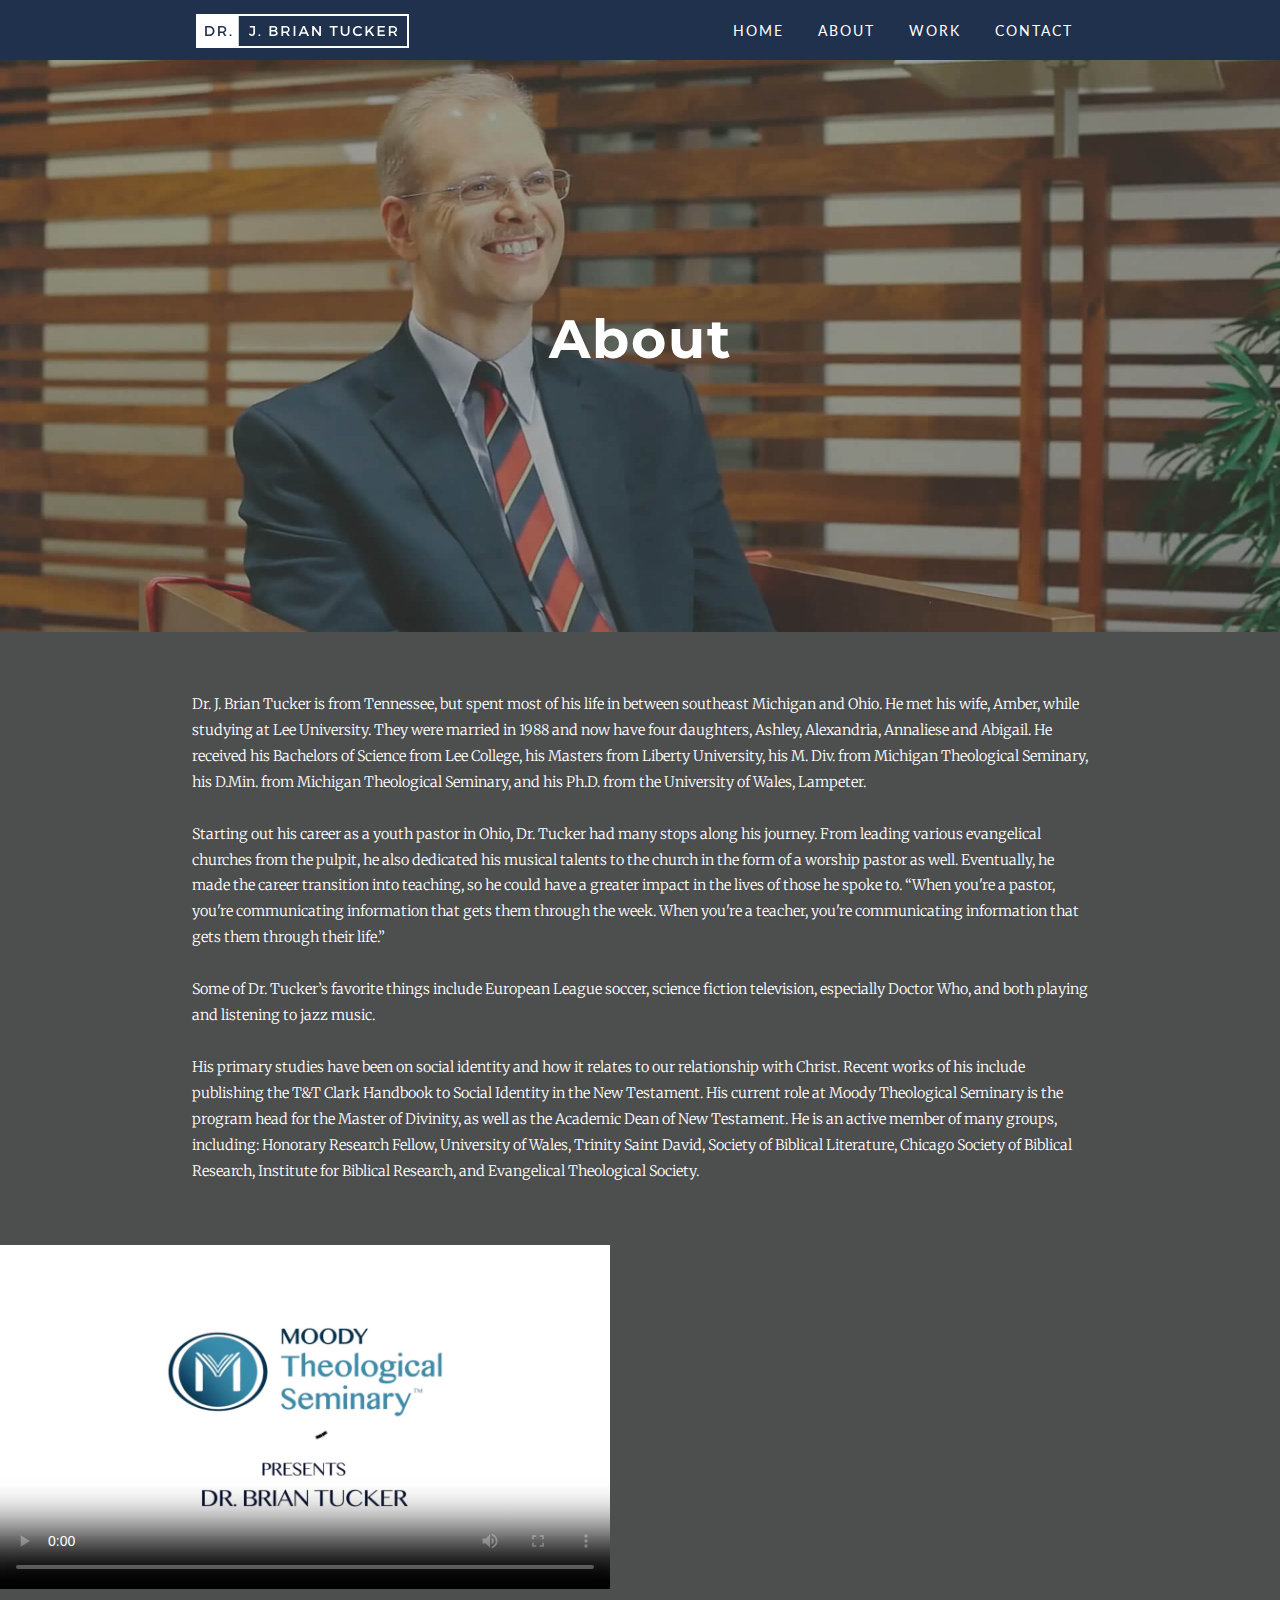
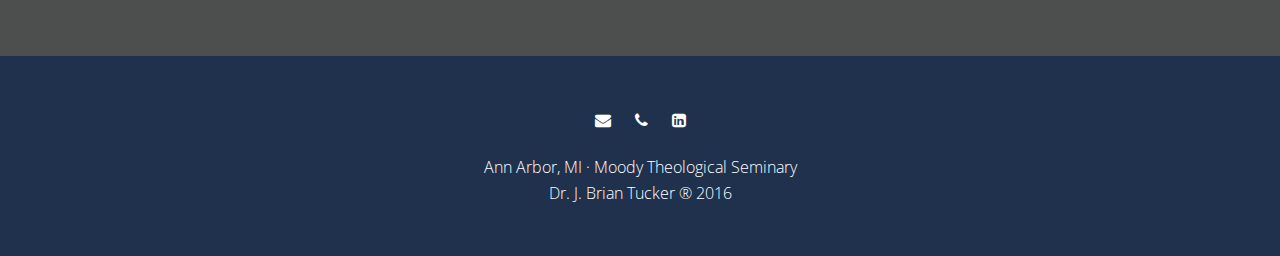
==== about.html @ 1e2814b3 "Add files via upload" ====
<!DOCTYPE html>

<head>
  <meta charset="utf-8">
  <meta name="viewport" content="width=device-width">
  <meta name="description" content="Dr. J. Brian Tucker. Professor. Author. Speaker.">
  <meta name="author" content="Dr. J. Brian Tucker" />
  <meta name="robots" content="INDEX, FOLLOW" />
  <meta property="og:type" content="website" />
  <meta property="og:site_name" content="Dr. J. Brian Tucker" />
  <meta property="og:title" content="Dr. J. Brian Tucker | Professor. Author. Speaker." />
  <meta property="og:url" content="http://www.drjbtucker.com" />
  <meta property="og:description" content="Dr. J. Brian Tucker is a professor at Moody Theological Seminary. He also has written many books and does guest speaking engagements and at churches." />
  <meta property="og:locale" content="en_US" />
  <meta property="og:image" content=" " />

  <title>About | Dr. J. Brian Tucker | Professor. Author. Speaker.</title>

  <link href='https://fonts.googleapis.com/css?family=Merriweather:300,300italic' rel='stylesheet' type='text/css'>
  <link href='https://fonts.googleapis.com/css?family=Open+Sans:300,700' rel='stylesheet' type='text/css'>
  <link href='https://fonts.googleapis.com/css?family=Open+Sans+Condensed:700' rel='stylesheet' type='text/css'>
  <link href="https://fonts.googleapis.com/css?family=Montserrat:400,700" rel="stylesheet">
  <link href="https://fonts.googleapis.com/css?family=Lato:300,400,700,900" rel="stylesheet">
  <link rel="stylesheet" href="https://maxcdn.bootstrapcdn.com/font-awesome/4.5.0/css/font-awesome.min.css">
  <link rel="stylesheet" href="css/styles.css">


  <link href="http://vjs.zencdn.net/5.8.8/video-js.css" rel="stylesheet">
  <!-- If you'd like to support IE8 -->
  <script src="http://vjs.zencdn.net/ie8/1.1.2/videojs-ie8.min.js"></script>
  

</head>


<body>

<div id="page-wrap">

  <!-- Hero Content Begins -->
   
   <div class="hero image-about">
       <div class="header">

      <div class="nav-container">
        <div class="header-copy">

          <a href="index.html"> <img src="img/tucker-logo.svg" /></a>
          
          <a class="nav-link" href="index.html">HOME</a>
          
          <a class="nav-link" href="about.html">ABOUT</a>

          <a class="nav-link" href="work.html">WORK</a>
          
          <a class="nav-link" href="contact.html">CONTACT</a>

        </div>
      </div>

    </div>

      <div class="hero-copy">
        <h1>About</h1>
      </div>
    </div>

  <!-- Hero Content Ends -->

  <!-- Services Content Begins -->

    <div class="about-container">
      
       <div class="about-content">
        Dr. J. Brian Tucker is from Tennessee, but spent most of his life in between southeast Michigan and Ohio. He met his wife, Amber, while studying at Lee University. They were married in 1988 and now have four daughters, Ashley, Alexandria, Annaliese and Abigail. He received his Bachelors of Science from Lee College, his Masters from Liberty University, his M. Div. from Michigan Theological Seminary, his D.Min. from Michigan Theological Seminary, and his Ph.D. from the University of Wales, Lampeter. <br><br>

        Starting out his career as a youth pastor in Ohio, Dr. Tucker had many stops along his journey. From leading various evangelical churches from the pulpit, he also dedicated his musical talents to the church in the form of a worship pastor as well. Eventually, he made the career transition into teaching, so he could have a greater impact in the lives of those he spoke to. “When you're a pastor, you're communicating information that gets them through the week. When you're a teacher, you're communicating information that gets them through their life.”<br><br> 

        Some of Dr. Tucker’s favorite things include European League soccer, science fiction television, especially Doctor Who, and both playing and listening to jazz music.<br><br>

        His primary studies have been on social identity and how it relates to our relationship with Christ. Recent works of his include publishing the T&T Clark Handbook to Social Identity in the New Testament. His current role at Moody Theological Seminary is the program head for the Master of Divinity, as well as the Academic Dean of New Testament. He is an active member of many groups, including: Honorary Research Fellow, University of Wales, Trinity Saint David, Society of Biblical Literature, Chicago Society of Biblical Research, Institute for Biblical Research, and Evangelical Theological Society.
       </div>
       

       <div style="padding: 0 0 60px;">
         <video id="my-video" class="video-js vjs-big-play-centered" controls preload="auto" width="610" height="344" poster="img/meet-dr-tucker.jpg" data-setup="{}" style="margin: 0 auto; max-width: 100%;">
        <source src="img/dr-tucker-bio.mp4" type='video/mp4'>
        <p class="vjs-no-js">
          To view this video please enable JavaScript, and consider upgrading to a web browser that <a href="http://videojs.com/html5-video-support/" target="_blank">supports HTML5 video</a></p>
        </video>
       </div>

    </div>

  <!-- Services Content Ends -->


  <!-- Contact Content Begins -->

  <div class="contact">
    <div class="contact-copy">
          <ul>
              <li>
                <a href="mailto:&#098;&#105;&#108;&#108;&#064;&#115;&#119;&#105;&#115;&#108;&#111;&#119;&#046;&#099;&#111;&#109;"> <i class="fa fa-envelope"></i> </a>
              </li>
                       
              <li>
                <a href="tel:8722166730"> <i class="fa fa-phone"></i> </a>
              </li>
                       
              <li>
                <a target="_blank" href="https://www.linkedin.com/in/williamswislow"> <i class="fa fa-linkedin-square"></i> </a>
              </li>
          </ul>
          Ann Arbor, MI · Moody Theological Seminary<br>
          Dr. J. Brian Tucker ® 2016
    </div>


  </div>

  <!-- Contact Content Ends -->  


</div>

  <script src="http://vjs.zencdn.net/5.8.8/video.js"></script>

</body>


</html>
---- css/styles.css ----
body {
	background-color: #ffffff;
	color: #2b2b2b;
	font-family: 'Open Sans', sans-serif;
	font-weight: 300;
	font-size: 16px;
	line-height: 26px;
	-webkit-font-smoothing: antialiased;
	text-align: center;
	max-width: 100%;
	height: 100%;
	padding: 0;
	margin: 0;
}

a {
	color: #ffffff;
	font-size: 16px;
	line-height: 22px;
	text-decoration: none;
}

/****************************************/
/************* MAIN CONTENT *************/
/****************************************/

#page-wrap {
	text-align: left;
	margin: 0 auto;
}

/************* HERO *************/

.header { /** Header Container**/
	max-width: 100%
}

.nav-container {
	background-color: #1f314d;
	padding: 14px 0;
	min-height: 60px;
	box-sizing: border-box;
	text-align: center;
}

.nav-link {
	position: relative;
	top: 3px;
	letter-spacing: 2px;

}

.header-copy { /** Header Copy **/
	color: #ffffff;
	font-family: 'Lato', sans-serif;
	font-weight: 400;
	width: 85%;
	text-align: right;
}

.header-copy a { /** Header Links **/
	font-family: 'Lato', sans-serif;
	font-weight: 400;
	color: #ffffff;
	font-size: 14px;
	text-decoration: none;
	padding: 0 15px;
}

.header-copy a:hover {
	font-weight: 800;
}

.header-copy img {
	float: left;
	padding-left: 18%;
}

.hero { /** Hero Container **/
	position: relative;
	width: 100%;
	height: 632px;
}

.hero.image { /** Hero Photo **/
	background: url('../img/hero-home.jpg') no-repeat;   
    background-size: cover;
    background-position: center center;
    -webkit-background-size: cover;
    -moz-background-size: cover;
    -o-background-size: cover;
}

.hero.image-about { /** Hero Photo **/
	background: url('../img/hero-about.jpg') no-repeat;   
    background-size: cover;
    background-position: center center;
    -webkit-background-size: cover;
    -moz-background-size: cover;
    -o-background-size: cover;
}

.hero.image-work { /** Hero Photo **/
	background: url('../img/hero-work.jpg') no-repeat;   
    background-size: cover;
    background-position: center center;
    -webkit-background-size: cover;
    -moz-background-size: cover;
    -o-background-size: cover;
}

.hero.image-blog { /** Hero Photo **/
	background: url('../img/hero-blog.jpg') no-repeat;   
    background-size: cover;
    background-position: center center;
    -webkit-background-size: cover;
    -moz-background-size: cover;
    -o-background-size: cover;
}

.hero.image-contact { /** Hero Photo **/
	background: url('../img/hero-contact.jpg') no-repeat;   
    background-size: cover;
    background-position: center center;
    -webkit-background-size: cover;
    -moz-background-size: cover;
    -o-background-size: cover;
}

.hero h1 { /** Hero Headline **/
	font-family: 'Montserrat', sans-serif;
	font-weight: 700;
	font-size: 54px;
	line-height: 60px;
	letter-spacing: 2px;
	color: #ffffff;
	margin-bottom: -10px;
}

.hero-copy { /** Hero Subhead **/
	color: #cbab7b;
	font-family: 'Montserrat', sans-serif;
	font-weight: 400;
	font-size: 24px;
	line-height: 30px;
	letter-spacing: 1px;
	text-align: center;
	position: absolute;
	top: 50%;
	left: 50%;
	transform: translate(-50%, -50%);
}

/************* SERVICES *************/

.services-content { /** Services Container **/
	display: table-row;
	width: auto;
	clear: both;
}

.services-1 { /** Services Left Container **/
	display: table-cell;
	background-color: #4d4e4e;
	width: 50%;
	min-height: 450px;
	vertical-align: middle;
}

.services-1 h2 { /** Services Left Container Copy **/
	color: #ffffff;
	font-family: 'Merriweather', serif;
	font-size: 18px;
	line-height: 40px;
	width: 65%;
	float: right;
	padding: 0 100px 0 65px;
}

.services-1-dash { /** Services Dash **/
	background: #cbab7b;
    max-width: 466px;
    padding: 1px 0;
    margin: 10px 0;
}

.services-2 { /** Services Right List Container **/
	display: table-cell;
	background-color: #ffffff;
	width: 50%;
	min-height: 450px;
	vertical-align: middle;
	font-family: 'Merriweather', sans-serif;
}

.services-2-copy { /** Services Right List Container Copy **/
	line-height: 20px;
	padding: 70px 90px;
}

.services-2-copy ul { /** Services List **/
	list-style-type: none;
	padding: 0;
}

.services-2-copy li { /** Services List Content **/
	padding: 8px 0;
}

/************* RECENT ENGAGEMENTS *************/

.recent-work { /** Recent Engagements Container **/
	background-color: #4d6180;
}

.recent-work-copy { /** Recent Engagements Copy **/
	font-size: 20px;
	line-height: 34px;
	text-align: center;
	max-width: 80%;
	padding: 60px 0 40px;
	margin: 0 auto;
	color: #ffffff;
}

.recent-work-copy h2 { /** Recent Engagements Headline Copy **/
	font-family: 'Merriweather', serif;	
	font-size: 30px;
	margin: 5px auto;
}

.recent-work-dash { /** Recent Engagements Dash **/
	display: block;
	background: #c1ccd9;
    max-width: 314px;
    padding: 1px 0;
    margin: 20px auto;
}

/************* BIOGRAPHY *************/

.biography-container { /** Biography Container **/
	max-width: 100%;
	background: #ffffff;
	padding: 60px 0;
}

.biography { /** Biogrpahy Content Container **/
	max-width: 1001px;
	margin: 0 auto;
}

.bio-copy { /** Biography Copy **/
	display: table-cell;
	background-color: #4d4e4e;
	color: #ffffff;
	text-align: left;
	width: 49%;
	height: 636px;
	vertical-align: middle;
	padding: 0 80px;
}

.bio-copy h2 { /** Biography Headline Copy **/
	color: #ffffff;
	font-family: 'Merriweather', serif;
	font-size: 30px;
	text-align: center;	
}

.bio-dash { /** Biography Dash **/
	background: #ebbe76;
    max-width: 158px;
    padding: 1px 0;
    margin: 25px auto;
    
}

.bio-pic { /** Biography Photo **/
	display: table-cell;
	background: url('../img/tucker-headshot.jpg') no-repeat;
	width: 50%;
	height: 636px;
	background-size: cover;
	-webkit-background-size: cover;
    -moz-background-size: cover;
    -o-background-size: cover;
	background-position: 0 center;
}


/************* ABOUT ***************/

.about-container {
	background-color: #4d4e4e;
}

.about-content {
	color: #ffffff;
	font-family: 'Merriweather', serif;
	width: 70%;
	margin: 0 auto;
	padding: 60px 0;
	font-size: .9em;
	line-height: 1.8em;
}


/************* WORK ***************/

.work-container {
	background-color: #ffffff;
}

.work-content {
	color: #666666;
	font-family: 'Merriweather', serif;
	width: 70%;
	margin: 0 auto;
	padding: 60px 0;
	font-size: .9em;
	line-height: 1.8em;
}

.book-title-copy {
	font-family: 'Merriweather', serif;
	font-style: italic;
}

.link {
	font-style: italic;
	font-weight: 400;
	color: #cbab7b;
}	

.books-content {
	text-align: center;
}

.books-content h2 {
	color: #1f314d;
	font-family: 'Montserrat', sans-serif;
	font-weight: 700;
}

.book-detail {
	float: left;
	width: 21%;
	margin: 0 0 45px;
	padding: 0 2%;
	line-height: 18px;
}

.books {
	max-width: 85%;
	height: auto;
}

.book-title {
	font-style: italic;
	font-size: 13px;
	margin: 10px 0 5px;
	font-weight: 400;
}

.byline {
	font-size: 10px;
	line-height: 16px;
}

.work-dash { /** Biography Dash **/
	background: #c1ccd9;
    max-width: 575px;
    padding: 1px 0;
    margin: 45px auto;
    clear: both;
    
}

/************* CONTACT PAGE ***************/

.contact-container {
	background-color: #4d6180;
}

.contact-content {
	color: #ffffff;
	font-family: 'Merriweather', serif;
	width: 70%;
	margin: 0 auto;
	padding: 60px 0;
	font-size: .9em;
	line-height: 1.8em;
}

.form {
	margin: 0 auto;
	padding: 0 15%;
}

.label-style {
	color: #ffffff;
}


/************* CONTACT *************/

.contact { /** Contact Container **/
	background-color: #1f314d;
	max-width: 100%;
	height: 200px;
}

.contact-copy { /** Contact Copy **/
	color: #ffffff;
	text-align: center;
	padding: 30px 0 0;
}

.contact-copy ul { /** Contact Options List Container **/
	list-style-type: none;
	padding: 0;
}

.contact-copy li { /** Contact Options Content **/
	display: inline-block;
	padding: 5px 10px;
}

/*****************************************/
/************* MEDIA QUERIES *************/
/*****************************************/

@media handheld, only screen and (max-width: 1160px) {

	.biography-container { /** Biography Container **/
		padding: 0;
	}

	.biography { /** Biogrpahy Content Container **/
		max-width: 100%;
		margin: 0 auto;
		border-bottom: 4px solid #ebbe76;
	}

	.bio-copy { /** Biography Copy **/
		width: 49%;
		height: 650px;
		padding: 0 80px;
	}

	.bio-pic { /** Biography Photo **/
		display: table-cell;
		width: 50%;
		height: 650px;
		background-position: 0 center;
	}

}


@media handheld, only screen and (max-width: 900px) {

	.services-1 { /** Services Left Container **/
		display: inline-flex;
		background-color: #2b2b2b;
		width: 100%;
		min-height: 300px;
	}

	.services-1 h2 { /** Services Left Container Copy **/
		color: #ffffff;
		font-family: 'Merriweather', serif;
		font-size: 22px;
		text-align: center;
		line-height: 40px;
		float: none;
		padding: 70px 0;
		margin: 0 auto;
	}

	.services-1-dash { /** Services Dash **/
	    padding: 1px 0;
	    margin: 20px auto;
	}

	.services-2 { /** Services Right List Container **/
		display: inline-block;
		background-color: #ffffff;
		text-align: center;
		width: 100%;
		min-height: 400px;
	}

	.services-2-copy { /** Services Right List Container Copy **/
		padding: 40px 0;
	}

	.biography-container { /** Biography Container **/
		padding: 0;
	}

	.biography { /** Biogrpahy Content Container **/
		width: 100%;
		height: auto;
		border-bottom: none;
	}

	.bio-copy { /** Biograpahy Copy **/
	    display: block;
	    width: auto;
	    height: auto;
	    padding: 40px 80px 80px;
	}

	.bio-pic { /** Biography Pic **/
	    display: block;
	    width: 100%;
	    height: 836px;
	}


}

@media handheld, only screen and (max-width: 600px) {

	.biography-container { /** Biography Container **/
		padding: 0;
	}

	.biography { /** Biogrpahy Content Container **/
		width: 100%;
	}

	.bio-copy { /** Biograpahy Copy **/
	    display: block;
	    height: auto;
	    padding: 40px 30px 80px;
	}

	.bio-pic { /** Biography Pic **/
	    display: block;
	    width: 100%;
	    height: 636px;
	}


}

@media handheld, only screen and (max-width: 480px) {
	
	.header-copy {
		font-size: 13px;
		padding: 5px 0;
	}

	.header-copy a {
		font-size: 13px;
	}

	.hero { /** Hero Container **/
		height: 382px;
	}

	.hero h1 { /** Hero Headline **/
		font-size: 36px;
		line-height: 40px;
		letter-spacing: 1px;
	}

	.hero-copy { /** Hero Subhead **/
		font-size: 24px;
		line-height: 30px;
		width: 80%;
	}

	.bio-pic { /** Biography Pic **/
		display: block;
		width: 100%;
		height: 636px;
		background-position: center center;
	}
	
	.services-1 h2 { /** Services Right List Container **/ 
	    font-size: 20px;
	    line-height: 36px;
	    text-align: center;
	    padding: 40px 0;
	}

	.contact-dash { /** Contact Dash **/
    	max-width: 245px;
    	margin: 10px auto;
	}

}
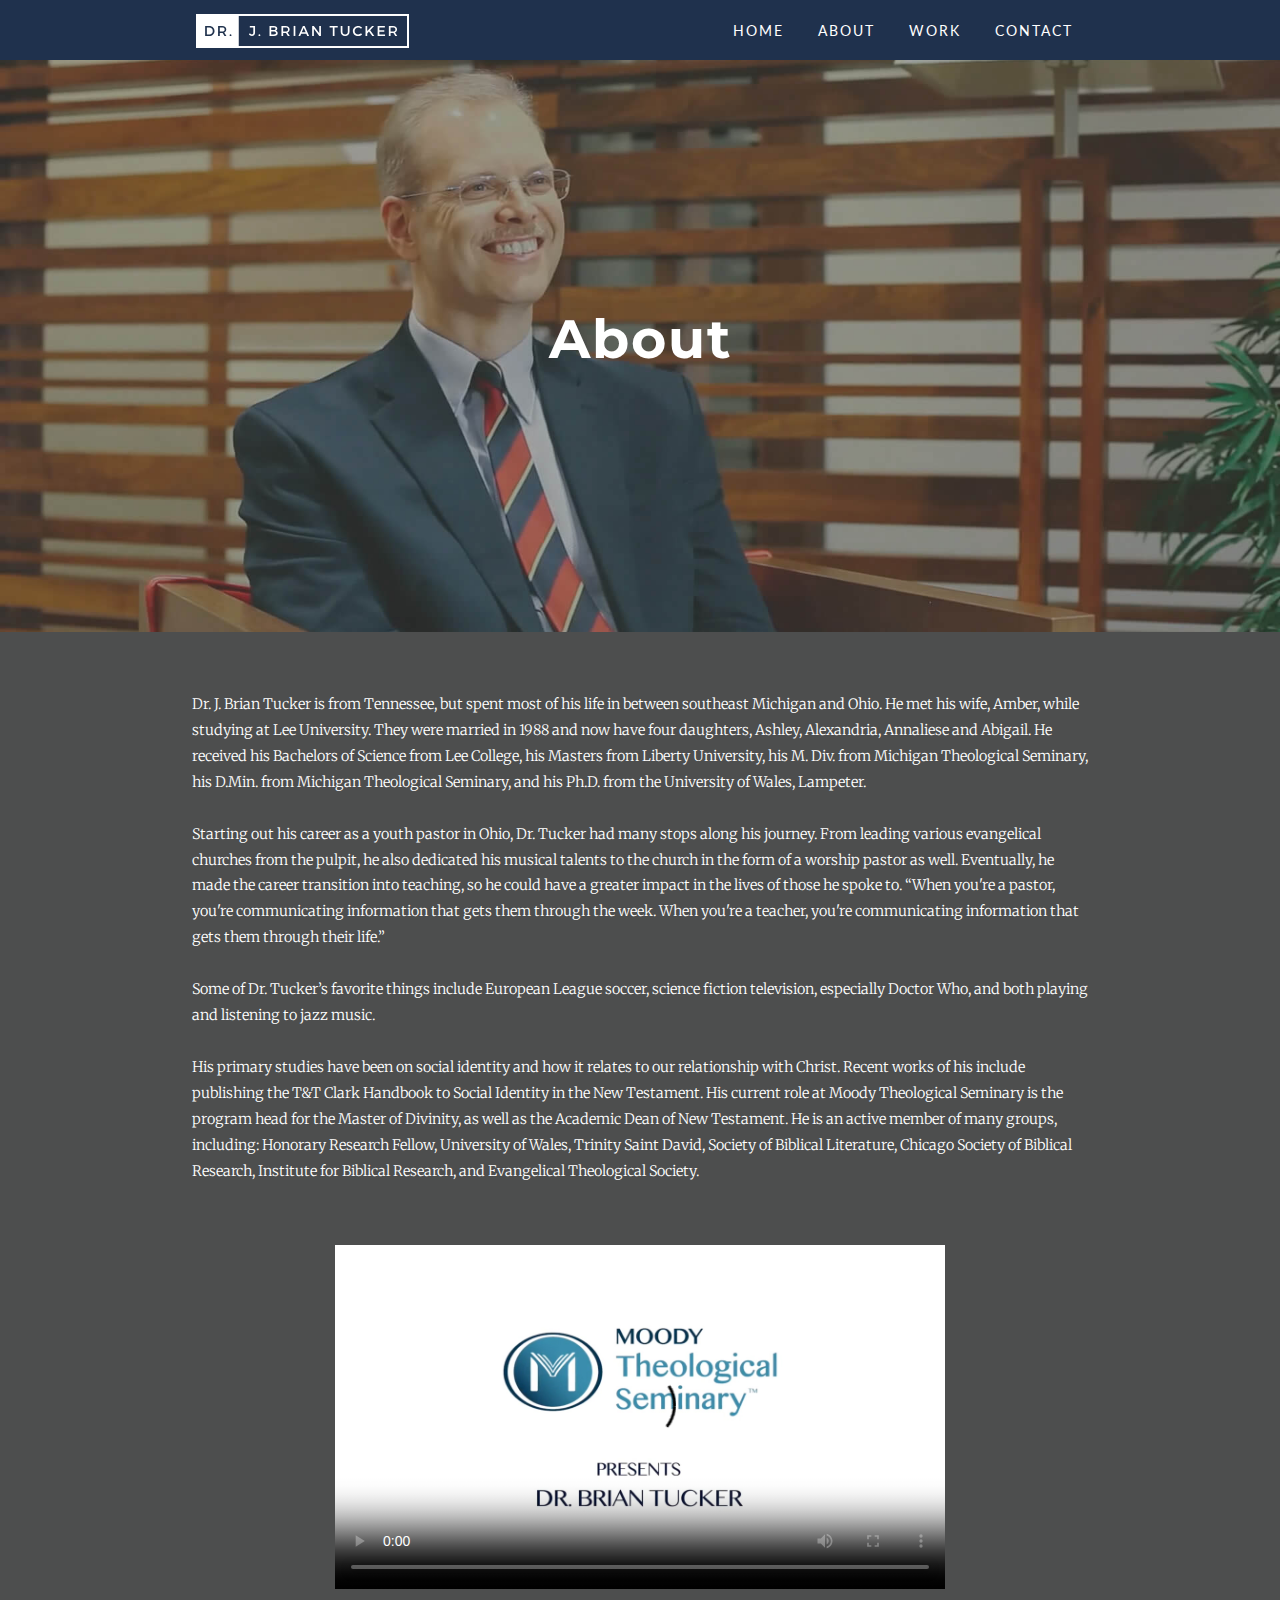
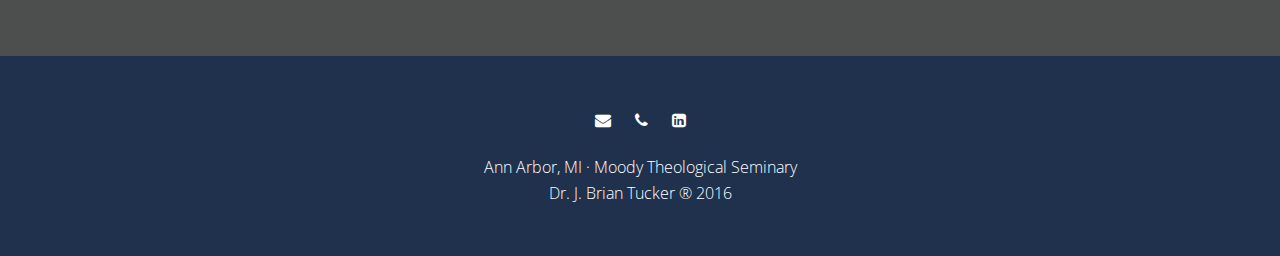
==== commit 48b9732b: "Add files via upload" ====
--- a/about.html
+++ b/about.html
@@ -82,7 +82,7 @@
        </div>
        
 
-       <div style="padding: 0 0 60px;">
+       <div style="padding: 0 0 60px; margin: 0 auto; text-align: center;">
          <video id="my-video" class="video-js vjs-big-play-centered" controls preload="auto" width="610" height="344" poster="img/meet-dr-tucker.jpg" data-setup="{}" style="margin: 0 auto; max-width: 100%;">
         <source src="img/dr-tucker-bio.mp4" type='video/mp4'>
         <p class="vjs-no-js">
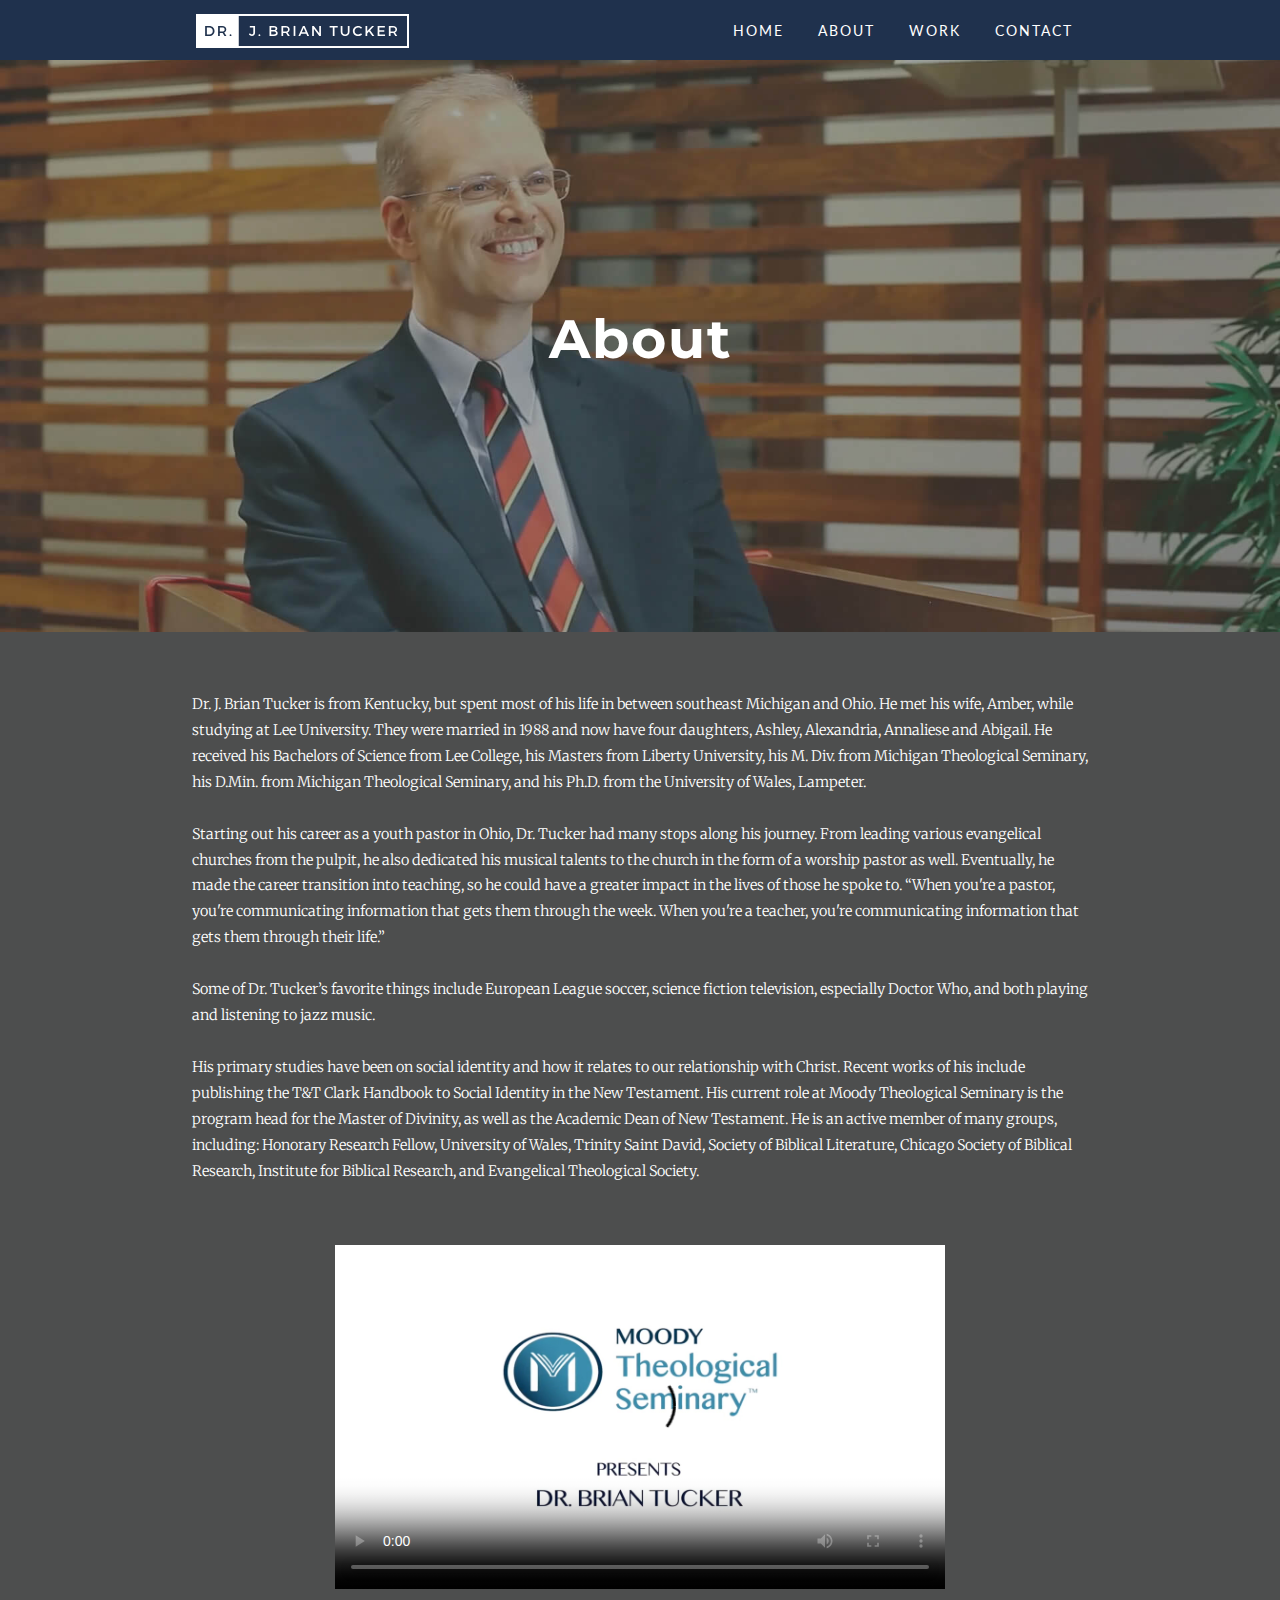
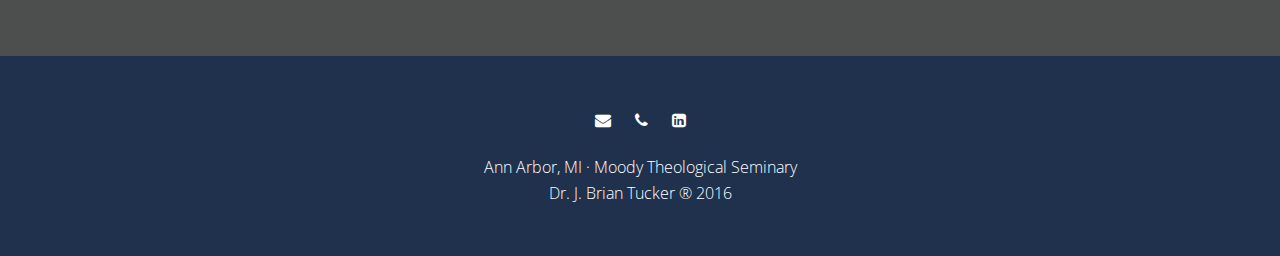
==== commit 0ac49155: "Add files via upload" ====
--- a/about.html
+++ b/about.html
@@ -25,9 +25,9 @@
   <link rel="stylesheet" href="css/styles.css">
 
 
-  <link href="http://vjs.zencdn.net/5.8.8/video-js.css" rel="stylesheet">
+  <link href="https://vjs.zencdn.net/5.8.8/video-js.css" rel="stylesheet">
   <!-- If you'd like to support IE8 -->
-  <script src="http://vjs.zencdn.net/ie8/1.1.2/videojs-ie8.min.js"></script>
+  <script src="https://vjs.zencdn.net/ie8/1.1.2/videojs-ie8.min.js"></script>
   
 
 </head>
@@ -72,7 +72,7 @@
     <div class="about-container">
       
        <div class="about-content">
-        Dr. J. Brian Tucker is from Tennessee, but spent most of his life in between southeast Michigan and Ohio. He met his wife, Amber, while studying at Lee University. They were married in 1988 and now have four daughters, Ashley, Alexandria, Annaliese and Abigail. He received his Bachelors of Science from Lee College, his Masters from Liberty University, his M. Div. from Michigan Theological Seminary, his D.Min. from Michigan Theological Seminary, and his Ph.D. from the University of Wales, Lampeter. <br><br>
+        Dr. J. Brian Tucker is from Kentucky, but spent most of his life in between southeast Michigan and Ohio. He met his wife, Amber, while studying at Lee University. They were married in 1988 and now have four daughters, Ashley, Alexandria, Annaliese and Abigail. He received his Bachelors of Science from Lee College, his Masters from Liberty University, his M. Div. from Michigan Theological Seminary, his D.Min. from Michigan Theological Seminary, and his Ph.D. from the University of Wales, Lampeter. <br><br>
 
         Starting out his career as a youth pastor in Ohio, Dr. Tucker had many stops along his journey. From leading various evangelical churches from the pulpit, he also dedicated his musical talents to the church in the form of a worship pastor as well. Eventually, he made the career transition into teaching, so he could have a greater impact in the lives of those he spoke to. “When you're a pastor, you're communicating information that gets them through the week. When you're a teacher, you're communicating information that gets them through their life.”<br><br> 
 
@@ -124,7 +124,7 @@
 
 </div>
 
-  <script src="http://vjs.zencdn.net/5.8.8/video.js"></script>
+  <script src="https://vjs.zencdn.net/5.8.8/video.js"></script>
 
 </body>
 
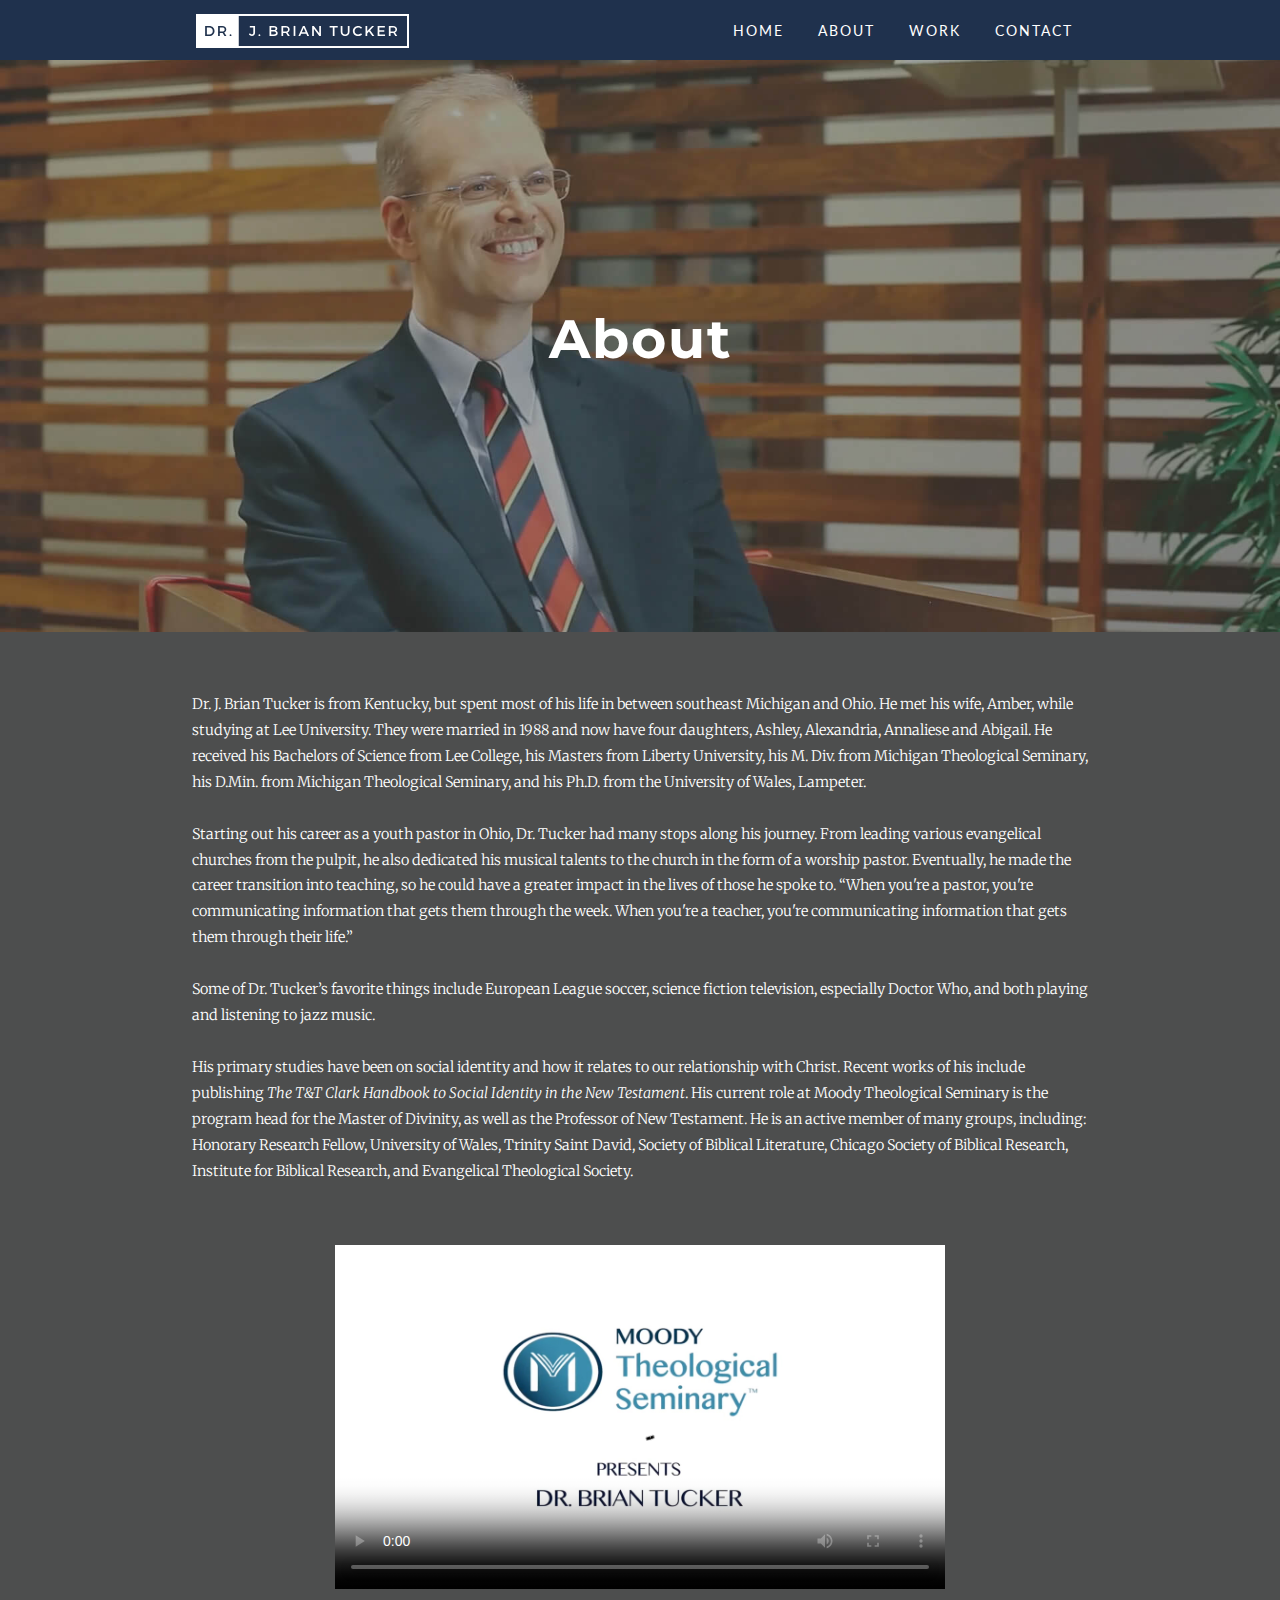
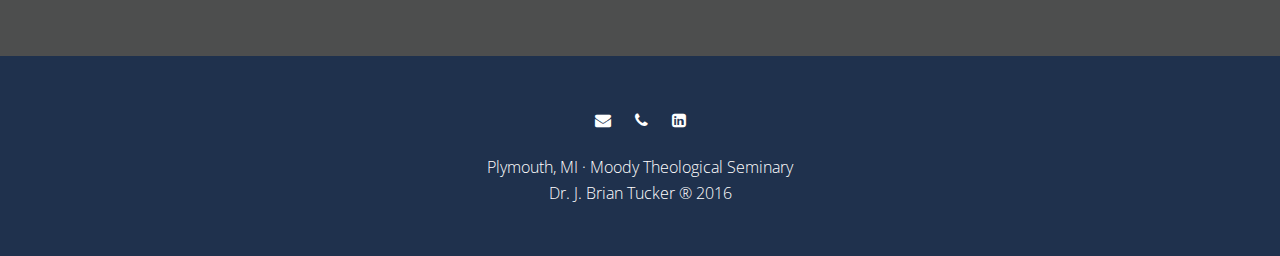
==== commit a367e657: "Add files via upload" ====
--- a/about.html
+++ b/about.html
@@ -74,11 +74,11 @@
        <div class="about-content">
         Dr. J. Brian Tucker is from Kentucky, but spent most of his life in between southeast Michigan and Ohio. He met his wife, Amber, while studying at Lee University. They were married in 1988 and now have four daughters, Ashley, Alexandria, Annaliese and Abigail. He received his Bachelors of Science from Lee College, his Masters from Liberty University, his M. Div. from Michigan Theological Seminary, his D.Min. from Michigan Theological Seminary, and his Ph.D. from the University of Wales, Lampeter. <br><br>
 
-        Starting out his career as a youth pastor in Ohio, Dr. Tucker had many stops along his journey. From leading various evangelical churches from the pulpit, he also dedicated his musical talents to the church in the form of a worship pastor as well. Eventually, he made the career transition into teaching, so he could have a greater impact in the lives of those he spoke to. “When you're a pastor, you're communicating information that gets them through the week. When you're a teacher, you're communicating information that gets them through their life.”<br><br> 
+        Starting out his career as a youth pastor in Ohio, Dr. Tucker had many stops along his journey. From leading various evangelical churches from the pulpit, he also dedicated his musical talents to the church in the form of a worship pastor. Eventually, he made the career transition into teaching, so he could have a greater impact in the lives of those he spoke to. “When you're a pastor, you're communicating information that gets them through the week. When you're a teacher, you're communicating information that gets them through their life.”<br><br> 
 
         Some of Dr. Tucker’s favorite things include European League soccer, science fiction television, especially Doctor Who, and both playing and listening to jazz music.<br><br>
 
-        His primary studies have been on social identity and how it relates to our relationship with Christ. Recent works of his include publishing the T&T Clark Handbook to Social Identity in the New Testament. His current role at Moody Theological Seminary is the program head for the Master of Divinity, as well as the Academic Dean of New Testament. He is an active member of many groups, including: Honorary Research Fellow, University of Wales, Trinity Saint David, Society of Biblical Literature, Chicago Society of Biblical Research, Institute for Biblical Research, and Evangelical Theological Society.
+        His primary studies have been on social identity and how it relates to our relationship with Christ. Recent works of his include publishing <span class="book-title-copy">The T&T Clark Handbook to Social Identity in the New Testament</span>. His current role at Moody Theological Seminary is the program head for the Master of Divinity, as well as the Professor of New Testament. He is an active member of many groups, including: Honorary Research Fellow, University of Wales, Trinity Saint David, Society of Biblical Literature, Chicago Society of Biblical Research, Institute for Biblical Research, and Evangelical Theological Society.
        </div>
        
 
@@ -101,18 +101,18 @@
     <div class="contact-copy">
           <ul>
               <li>
-                <a href="mailto:&#098;&#105;&#108;&#108;&#064;&#115;&#119;&#105;&#115;&#108;&#111;&#119;&#046;&#099;&#111;&#109;"> <i class="fa fa-envelope"></i> </a>
+                <a href="mailto:"> <i class="fa fa-envelope"></i> </a>
               </li>
                        
               <li>
-                <a href="tel:8722166730"> <i class="fa fa-phone"></i> </a>
+                <a href="tel:"> <i class="fa fa-phone"></i> </a>
               </li>
                        
               <li>
-                <a target="_blank" href="https://www.linkedin.com/in/williamswislow"> <i class="fa fa-linkedin-square"></i> </a>
+                <a target="_blank" href=""> <i class="fa fa-linkedin-square"></i> </a>
               </li>
           </ul>
-          Ann Arbor, MI · Moody Theological Seminary<br>
+          Plymouth, MI · Moody Theological Seminary<br>
           Dr. J. Brian Tucker ® 2016
     </div>
 
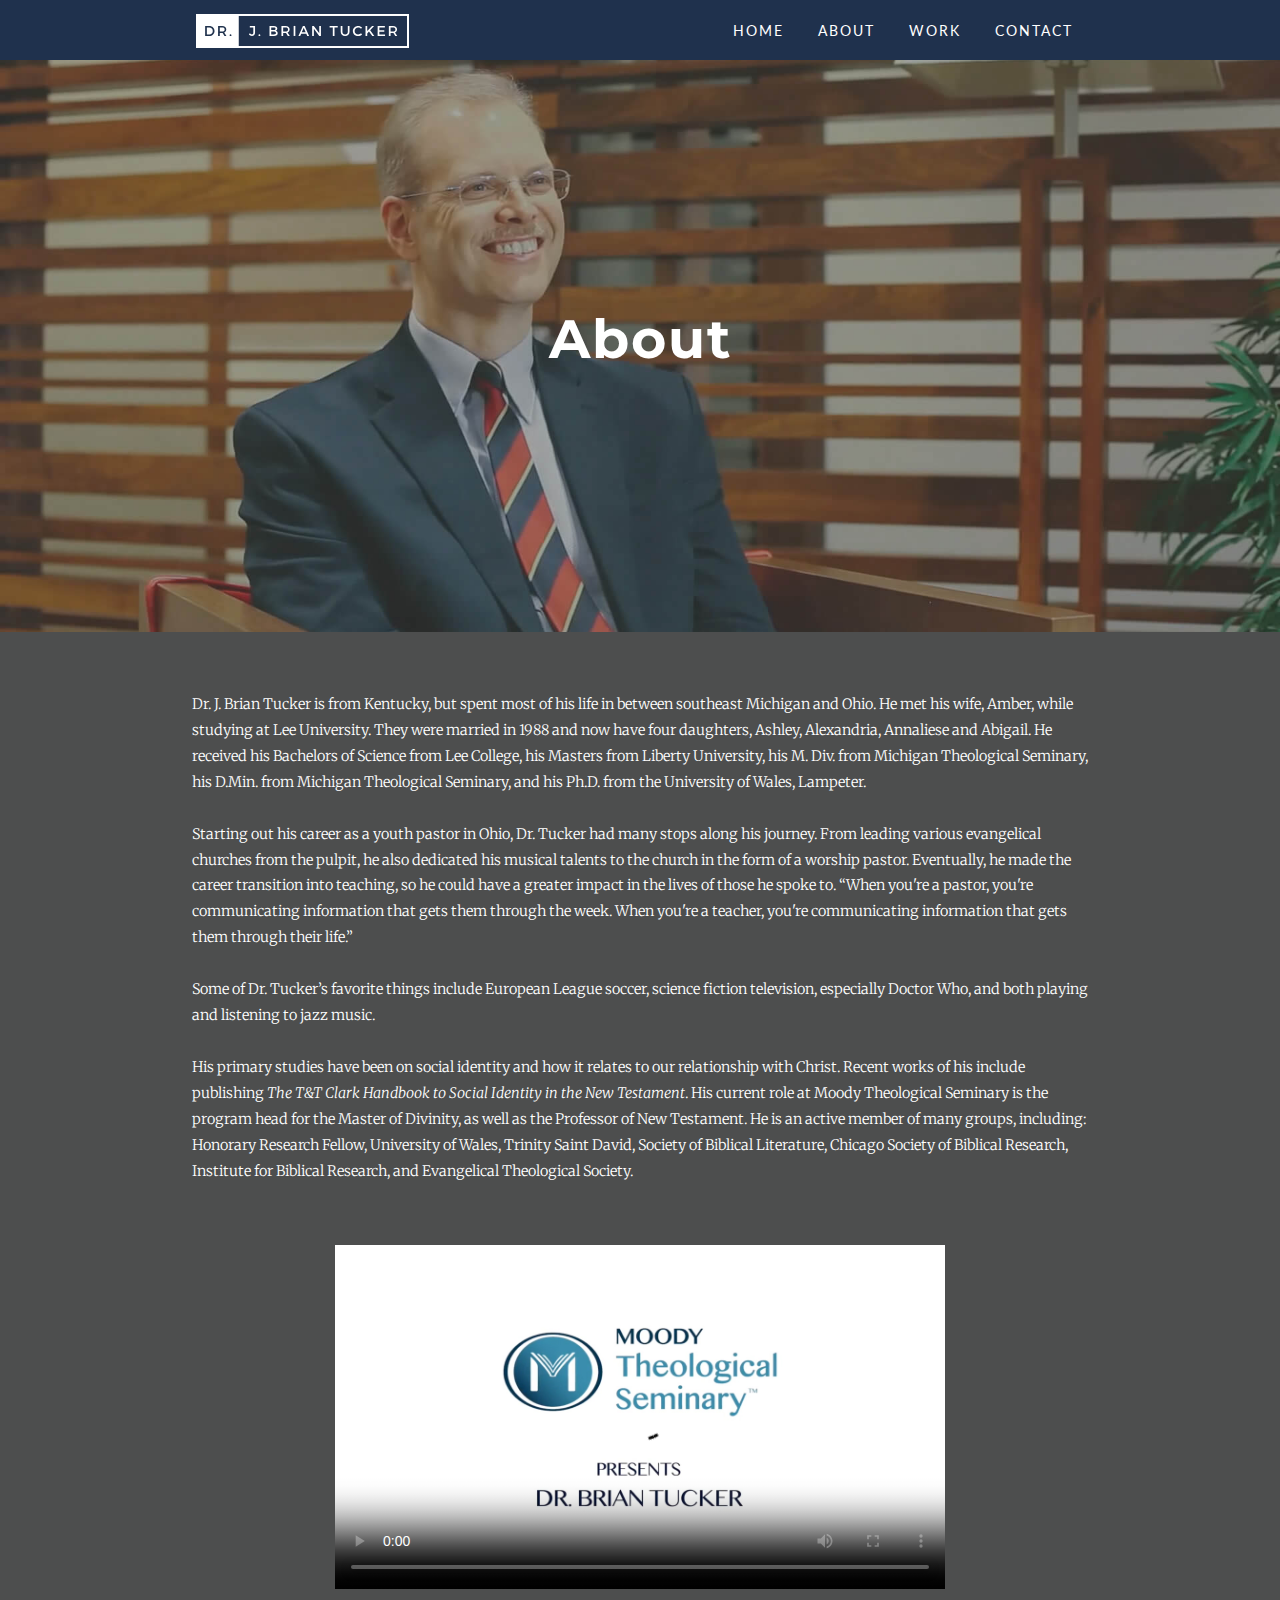
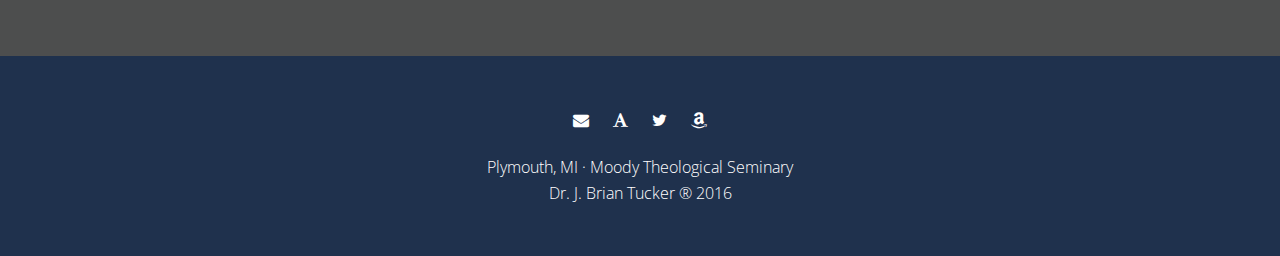
==== commit 636d5e20: "Add files via upload" ====
--- a/about.html
+++ b/about.html
@@ -105,12 +105,17 @@
               </li>
                        
               <li>
-                <a href="tel:"> <i class="fa fa-phone"></i> </a>
+                <a target="_blank" href="https://moody.academia.edu/JBrianTucker"> <i class="fa fa-font"></i> </a>
               </li>
                        
               <li>
-                <a target="_blank" href=""> <i class="fa fa-linkedin-square"></i> </a>
+                <a target="_blank" href="https://twitter.com/JBrianTucker"> <i class="fa fa-twitter"></i> </a>
               </li>
+
+              <li>
+                <a target="_blank" href="https://www.amazon.com/J.-Brian-Tucker/e/B0055JDEK4/"> <i class="fa fa-amazon"></i> </a>
+              </li>
+              
           </ul>
           Plymouth, MI · Moody Theological Seminary<br>
           Dr. J. Brian Tucker ® 2016
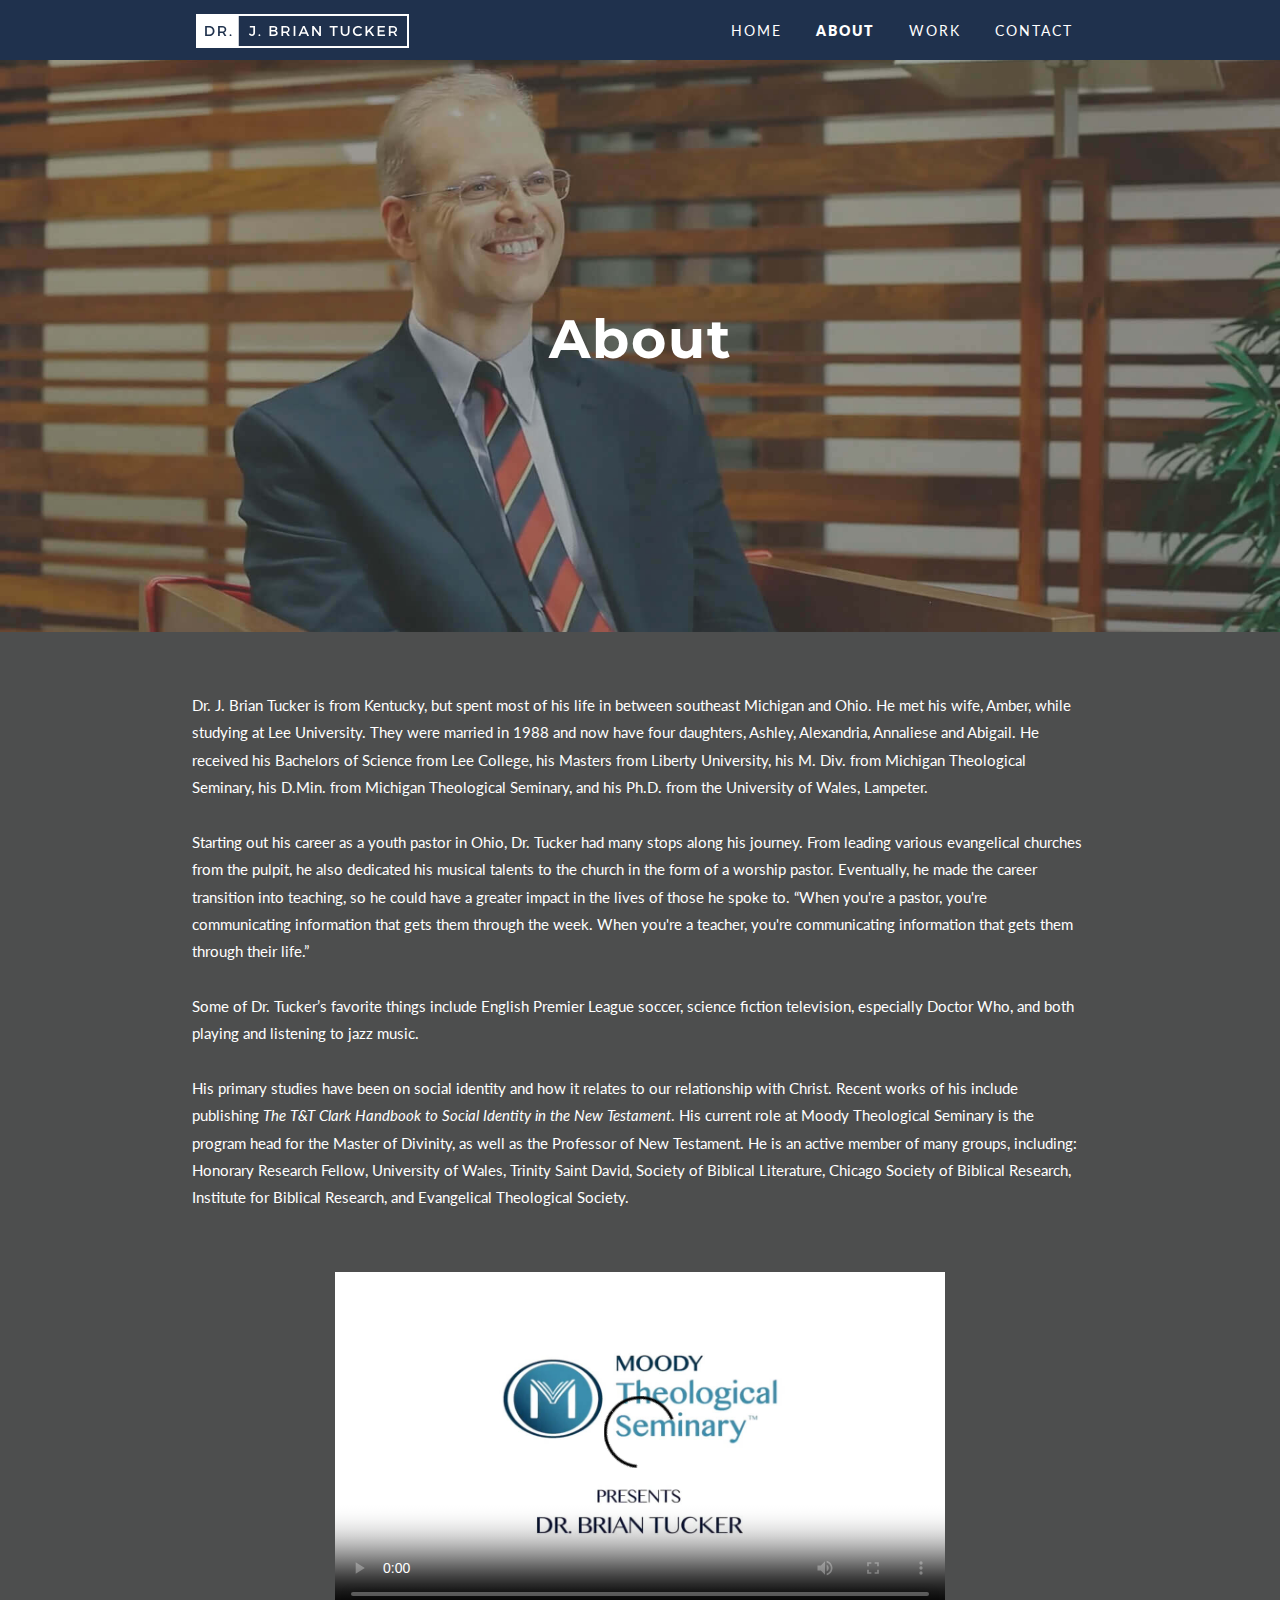
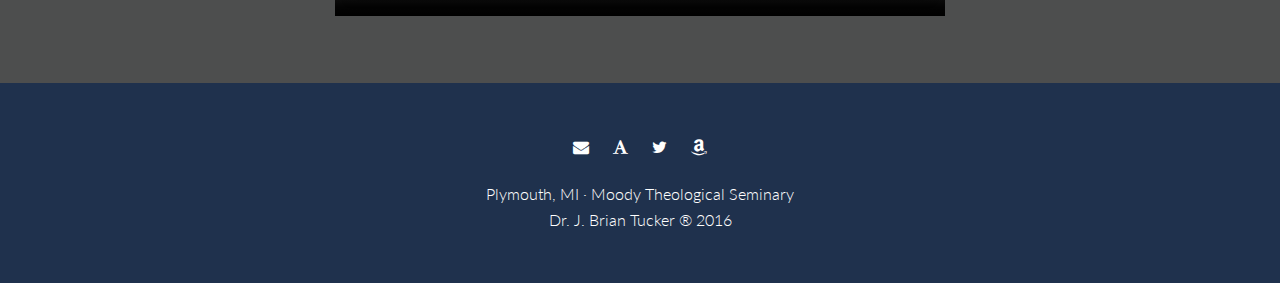
==== commit 079c521b: "Add files via upload" ====
--- a/about.html
+++ b/about.html
@@ -17,8 +17,6 @@
   <title>About | Dr. J. Brian Tucker | Professor. Author. Speaker.</title>
 
   <link href='https://fonts.googleapis.com/css?family=Merriweather:300,300italic' rel='stylesheet' type='text/css'>
-  <link href='https://fonts.googleapis.com/css?family=Open+Sans:300,700' rel='stylesheet' type='text/css'>
-  <link href='https://fonts.googleapis.com/css?family=Open+Sans+Condensed:700' rel='stylesheet' type='text/css'>
   <link href="https://fonts.googleapis.com/css?family=Montserrat:400,700" rel="stylesheet">
   <link href="https://fonts.googleapis.com/css?family=Lato:300,400,700,900" rel="stylesheet">
   <link rel="stylesheet" href="https://maxcdn.bootstrapcdn.com/font-awesome/4.5.0/css/font-awesome.min.css">
@@ -49,7 +47,7 @@
           
           <a class="nav-link" href="index.html">HOME</a>
           
-          <a class="nav-link" href="about.html">ABOUT</a>
+          <a class="nav-link header-active" href="about.html">ABOUT</a>
 
           <a class="nav-link" href="work.html">WORK</a>
           
@@ -76,9 +74,9 @@
 
         Starting out his career as a youth pastor in Ohio, Dr. Tucker had many stops along his journey. From leading various evangelical churches from the pulpit, he also dedicated his musical talents to the church in the form of a worship pastor. Eventually, he made the career transition into teaching, so he could have a greater impact in the lives of those he spoke to. “When you're a pastor, you're communicating information that gets them through the week. When you're a teacher, you're communicating information that gets them through their life.”<br><br> 
 
-        Some of Dr. Tucker’s favorite things include European League soccer, science fiction television, especially Doctor Who, and both playing and listening to jazz music.<br><br>
+        Some of Dr. Tucker’s favorite things include English Premier League soccer, science fiction television, especially Doctor Who, and both playing and listening to jazz music.<br><br>
 
-        His primary studies have been on social identity and how it relates to our relationship with Christ. Recent works of his include publishing <span class="book-title-copy">The T&T Clark Handbook to Social Identity in the New Testament</span>. His current role at Moody Theological Seminary is the program head for the Master of Divinity, as well as the Professor of New Testament. He is an active member of many groups, including: Honorary Research Fellow, University of Wales, Trinity Saint David, Society of Biblical Literature, Chicago Society of Biblical Research, Institute for Biblical Research, and Evangelical Theological Society.
+        His primary studies have been on social identity and how it relates to our relationship with Christ. Recent works of his include publishing <span style="font-style: italic;">The T&T Clark Handbook to Social Identity in the New Testament</span>. His current role at Moody Theological Seminary is the program head for the Master of Divinity, as well as the Professor of New Testament. He is an active member of many groups, including: Honorary Research Fellow, University of Wales, Trinity Saint David, Society of Biblical Literature, Chicago Society of Biblical Research, Institute for Biblical Research, and Evangelical Theological Society.
        </div>
        
 
--- a/css/styles.css
+++ b/css/styles.css
@@ -1,7 +1,7 @@
 body {
 	background-color: #ffffff;
 	color: #2b2b2b;
-	font-family: 'Open Sans', sans-serif;
+	font-family: 'Lato', sans-serif;
 	font-weight: 300;
 	font-size: 16px;
 	line-height: 26px;
@@ -69,6 +69,10 @@
 
 .header-copy a:hover {
 	font-weight: 800;
+}
+
+.header-active {
+	font-weight: 800 !important;
 }
 
 .header-copy img {
@@ -297,11 +301,12 @@
 
 .about-content {
 	color: #ffffff;
-	font-family: 'Merriweather', serif;
+	font-family: 'Lato', serif;
+	font-weight: 400;
 	width: 70%;
 	margin: 0 auto;
 	padding: 60px 0;
-	font-size: .9em;
+	font-size: .95em;
 	line-height: 1.8em;
 }
 
@@ -314,22 +319,22 @@
 
 .work-content {
 	color: #666666;
-	font-family: 'Merriweather', serif;
+	font-family: 'Lato', sans-serif;
+	font-weight: 400;
 	width: 70%;
 	margin: 0 auto;
 	padding: 60px 0;
-	font-size: .9em;
+	font-size: .95em;
 	line-height: 1.8em;
 }
 
 .book-title-copy {
-	font-family: 'Merriweather', serif;
+	font-family: 'Lato', sans-serif;
 	font-style: italic;
 }
 
 .link {
-	font-style: italic;
-	font-weight: 400;
+	font-weight: 700;
 	color: #cbab7b;
 }	
 
@@ -343,11 +348,26 @@
 	font-weight: 700;
 }
 
+.books-content ul {
+	list-style-type: disc;
+    -webkit-margin-before: 0em;
+    -webkit-margin-after: 0em;
+    -webkit-margin-start: 0px;
+    -webkit-margin-end: 0px;
+    -webkit-padding-start: 0px;
+}
+
+.books-content li {
+	list-style: none;
+	line-height: 1.5em;
+	padding-bottom: 8px;
+}
+
 .book-detail {
 	float: left;
 	width: 21%;
 	margin: 0 0 45px;
-	padding: 0 2%;
+	padding: 1% 2% 0;
 	line-height: 18px;
 }
 
@@ -385,11 +405,12 @@
 
 .contact-content {
 	color: #ffffff;
-	font-family: 'Merriweather', serif;
+	font-family: 'Lato', sans-serif;
+	font-weight: 400;
 	width: 70%;
 	margin: 0 auto;
-	padding: 60px 0;
-	font-size: .9em;
+	padding: 60px 0 30px;
+	font-size: .95em;
 	line-height: 1.8em;
 }
 
@@ -402,6 +423,71 @@
 	color: #ffffff;
 }
 
+.name-container {
+	font-family: 'Montserrat' sans-serif !important;
+	width: 40%;
+	display: inline-block;
+	font-size: .8em;
+	padding-bottom: 2%;
+	font-weight: 400;
+	letter-spacing: 1.5px;
+}
+
+.name-field {
+	width: 90%;
+	border: none;
+	height: 30px;
+	padding: 5px 10px;
+	box-sizing: border-box;
+}
+
+.email-container {
+	font-family: 'Montserrat' sans-serif !important;
+	width: 50%;
+	display: inline-block;
+	font-size: .8em;
+	padding-bottom: 2%;
+	font-weight: 400;
+	letter-spacing: 1.5px;
+}
+
+.email-field {
+	width: 90%;
+	border: none;
+	height: 30px;
+	padding: 5px 10px;
+	box-sizing: border-box;
+}
+
+.message-container {
+	font-family: 'Montserrat' sans-serif !important;
+	font-size: .8em;
+	padding-bottom: 2%;
+	font-weight: 400;
+	letter-spacing: 1.5px;
+}
+
+.message {
+	width: 100%;
+	border: none;
+	height: 80px;
+	padding: 5px;
+	box-sizing: border-box;
+}
+
+.button {
+    background-color: #4d6180;
+    border: 2px solid #ffffff;
+    color: white;
+    padding: 10px 28px;
+    text-align: center;
+    text-decoration: none;
+    display: inline-block;
+    font-size: 14px;
+    margin: 4px 2px;
+    cursor: pointer;
+    letter-spacing: 1px;
+}
 
 /************* CONTACT *************/
 
